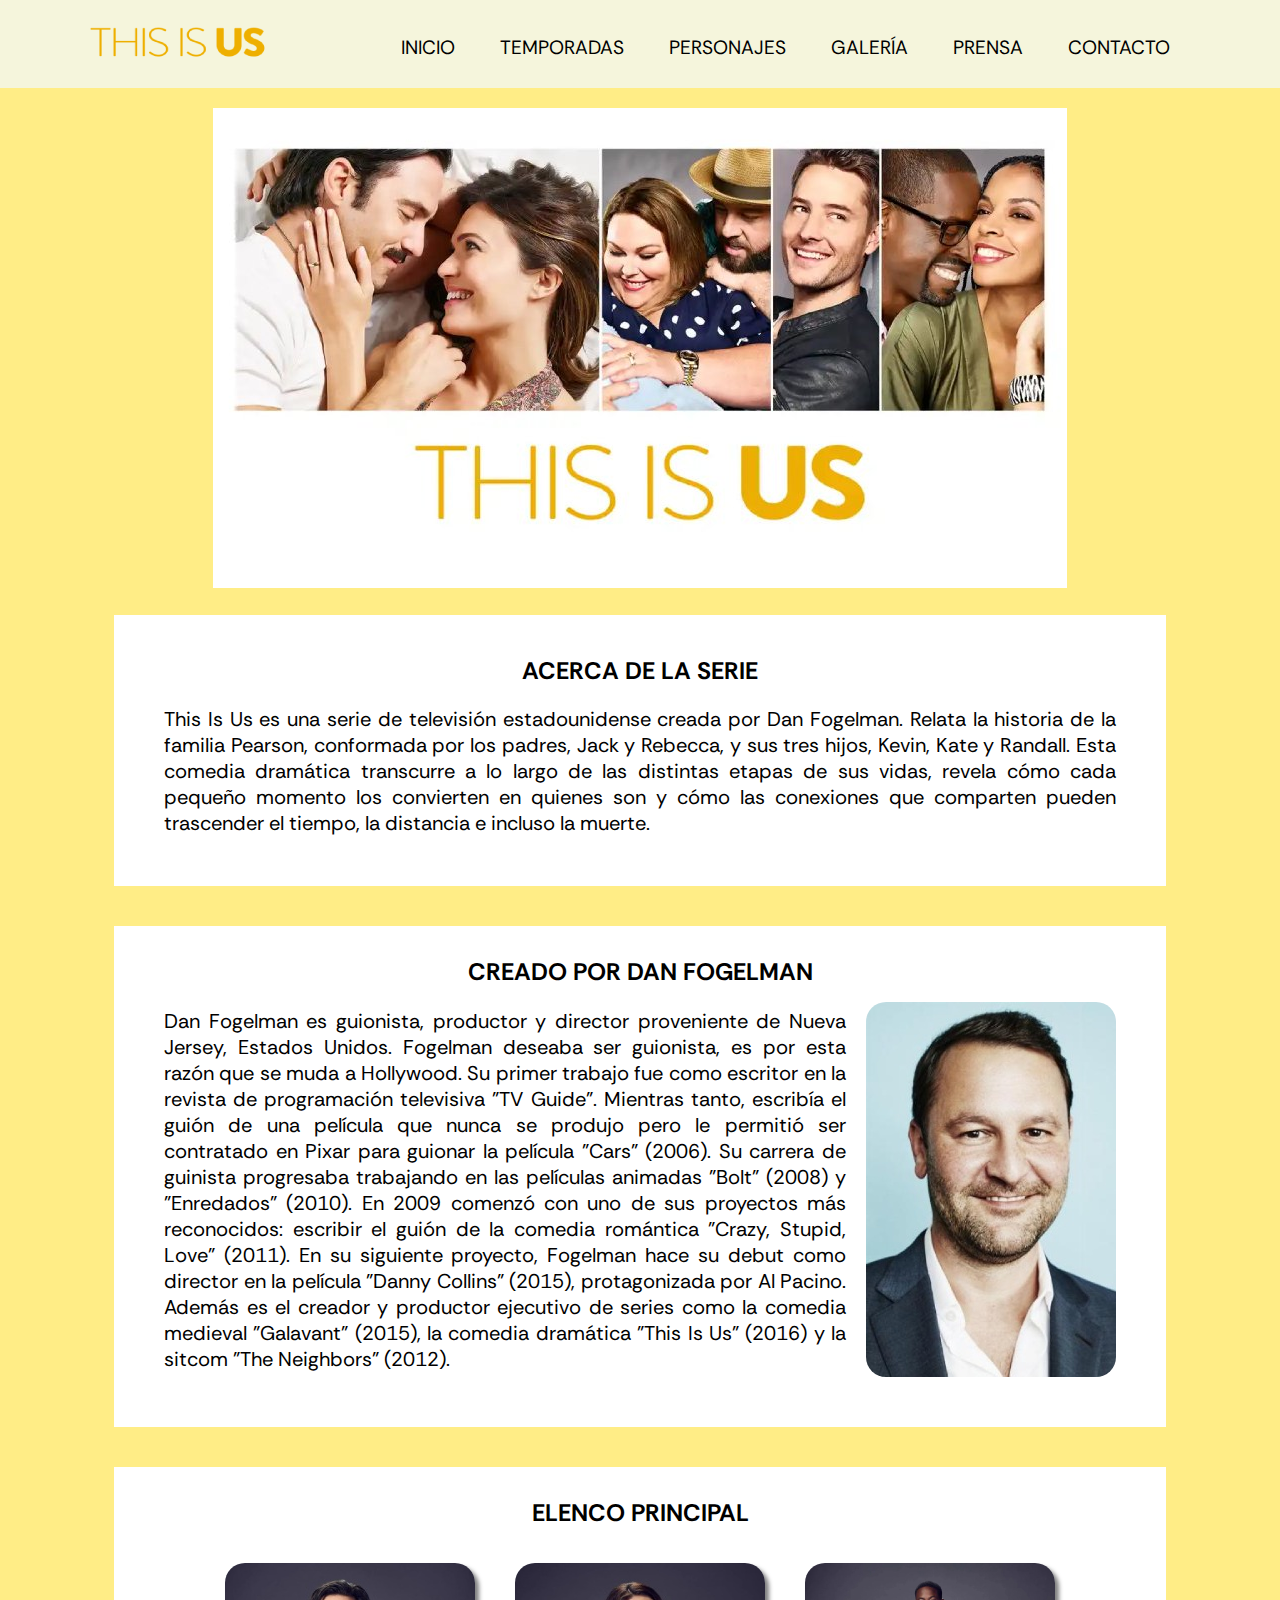
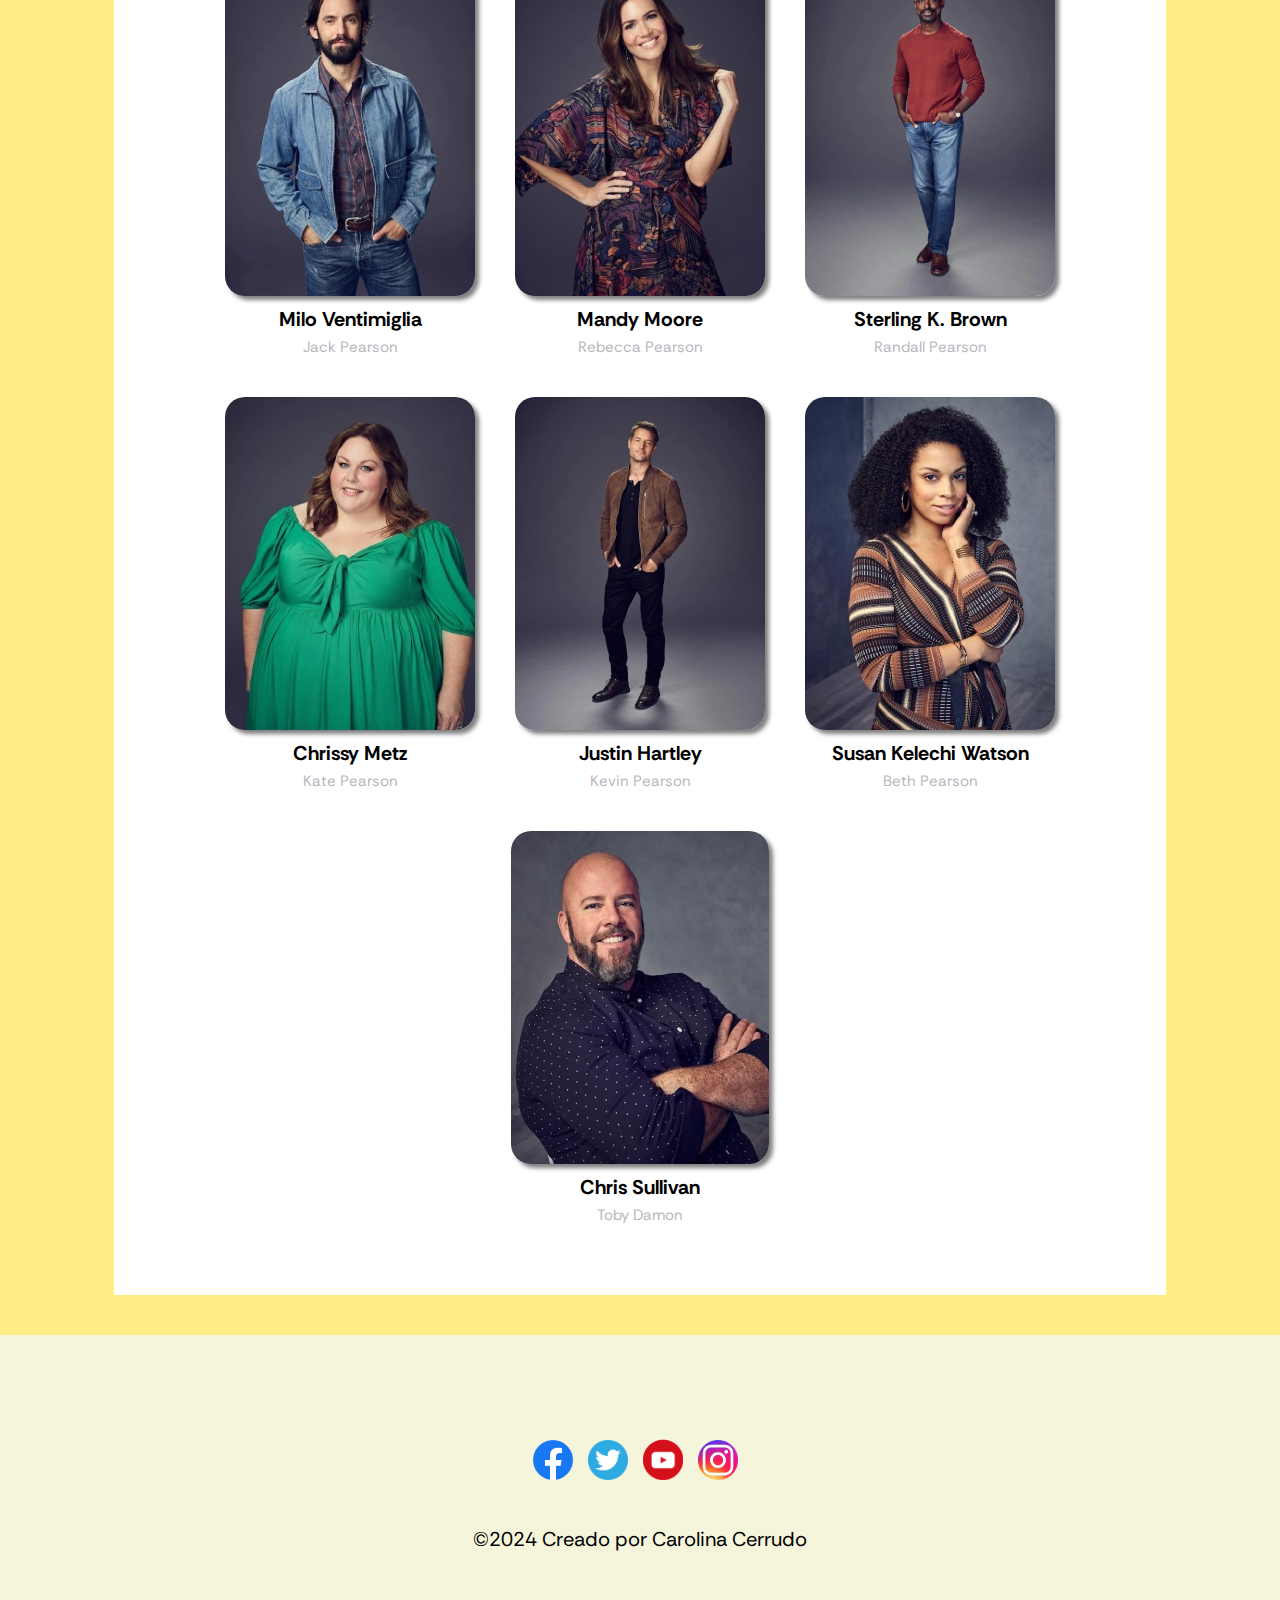
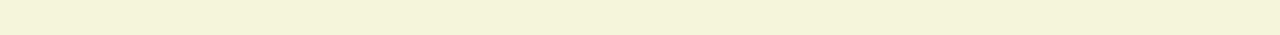
==== index.html @ 48d9b2b4 "Carga" ====
<!DOCTYPE html>
<html lang="es">
<head>
    <meta charset="UTF-8">
    <meta name="viewport" content="width=device-width, initial-scale=1.0">
    <link rel="stylesheet" href="css/estilos.css">
    <link rel="preconnect" href="https://fonts.googleapis.com">
    <link rel="preconnect" href="https://fonts.gstatic.com" crossorigin>
    <link href="https://fonts.googleapis.com/css2?family=Rethink+Sans:ital,wght@0,400..800;1,400..800&display=swap" rel="stylesheet">
    <link rel="icon" href="images/icono.jpg">
    <title>This Is Us</title>
</head>
<body>
    <header>
        <div>
            <a href="index.html"> <img src="images/logo.png" alt="Logo This Is Us"></a>
        </div>
        <nav>
            <ul id="menu_bar">
                <li><a href="index.html">Inicio</a></li>
                <li><a href="temporadas.html">Temporadas</a>
                    <ul class="menu-temporadas">
                        <li><a href=temporadas.html#temporada_1>Temporada 1</a></li>
                        <li><a href=temporadas.html#temporada_2>Temporada 2</a></li>
                        <li><a href=temporadas.html#temporada_3>Temporada 3</a></li>
                        <li><a href=temporadas.html#temporada_4>Temporada 4</a></li>
                        <li><a href=temporadas.html#temporada_5>Temporada 5</a></li>
                        <li><a href=temporadas.html#temporada_6>Temporada 6</a></li>
                    </ul>
                </li>
                <li><a href="personajes.html">Personajes</a>
                    <ul class="menu-personajes">
                        <li><a href="personajes.html#jack_pearson">Jack Pearson</a></li>
                        <li><a href="personajes.html#rebecca_pearson">Rebecca Pearson</a></li>
                        <li><a href="personajes.html#randall_pearson">Randall Pearson</a></li>
                        <li><a href="personajes.html#kate_pearson">Kate Pearson</a></li>
                        <li><a href="personajes.html#kevin_pearson">Kevin Pearson</a></li>
                    </ul>
                </li>
                <li><a href="galeria.html">Galería</a></li>
                <li><a href="prensa.html">Prensa</a></li>
                <li><a href="contacto.html">Contacto</a></li>
            </ul>
        </nav>
    </header>
    <section>
        <article class="principal"></article>
            <div class="slider-frame">
                <ul>
                    <li><img src="images/inicio1.jpg" alt="This Is Us portada"></li>
                    <li><img src="images/inicio2.jpg" alt="This Is Us elenco principal"></li>
                    <li><img src="images/inicio3.jpg" alt="This Is Us familia en el pasado"></li>
                    <li><img src="images/inicio4.jpg" alt="This Is Us Jack y Rebecca"></li>
                </ul>               
            </div>
        </article>
        <article>
            <h1 class="titulo">Acerca de la serie</h1>          
            <p>This Is Us es una serie de televisión estadounidense creada por Dan Fogelman. Relata la historia de la familia Pearson, conformada por los padres, Jack y Rebecca, y sus tres hijos, Kevin, Kate y Randall. Esta comedia dramática transcurre a lo largo de las distintas etapas de sus vidas, revela cómo cada pequeño momento los convierten en quienes son y cómo las conexiones que comparten pueden trascender el tiempo, la distancia e incluso la muerte.</p>
        </article>
        <article>
            <h4>Creado por Dan Fogelman</h4>
            <div class="creador">
                <p>Dan Fogelman es guionista, productor y director proveniente de Nueva Jersey, Estados Unidos. Fogelman deseaba ser guionista, es por esta razón que se muda a Hollywood. Su primer trabajo fue como escritor en la revista de programación televisiva "TV Guide". Mientras tanto, escribía el guión de una película que nunca se produjo pero le permitió ser contratado en Pixar para guionar la película "Cars" (2006). Su carrera de guinista progresaba trabajando en las películas animadas "Bolt" (2008) y "Enredados" (2010). En 2009 comenzó con uno de sus proyectos más reconocidos: escribir el guión de la comedia romántica "Crazy, Stupid, Love" (2011). En su siguiente proyecto, Fogelman hace su debut como director en la película "Danny Collins" (2015), protagonizada por Al Pacino. Además es el creador y productor ejecutivo de series como la comedia medieval "Galavant" (2015), la comedia dramática "This Is Us" (2016) y la sitcom "The Neighbors" (2012).</p>
                <img src="images/dan_fogelman.jpg" alt="Dan Fogelman">
            </div>
        </article>
        <article>
            <h4>Elenco Principal</h4>
            <div class="elenco">
                <div class="actores">
                    <img src="images/milo_ventimiglia.jpg" alt="Milo Ventimiglia">
                    <h5>Milo Ventimiglia</h5>
                    <p>Jack Pearson</p>
                </div>
                <div class="actores">
                    <img src="images/mandy_moore.jpg" alt="Mandy Moore">
                    <h5>Mandy Moore</h5>
                    <p>Rebecca Pearson</p>
                </div>
                <div class="actores">
                    <img src="images/sterling_k_brown.jpg" alt="Sterling K. Brown">
                    <h5>Sterling K. Brown</h5>
                    <p>Randall Pearson</p>
                </div>
                <div class="actores">
                    <img src="images/chrissy_metz.jpg" alt="Chrissy Metz">
                    <h5>Chrissy Metz</h5>
                    <p>Kate Pearson</p>
                </div>
                <div class="actores">
                    <img src="images/justin_hartley.jpg" alt="Justin Hartley">
                    <h5>Justin Hartley</h5>
                    <p>Kevin Pearson</p>
                </div>
                <div class="actores">
                    <img src="images/susan_kelechi_watson.jpg" alt="Susan Kelechi Watson">
                    <h5>Susan Kelechi Watson</h5>
                    <p>Beth Pearson</p>
                </div>
                <div class="actores">
                    <img src="images/chris_sullivan.jpg" alt="Chris Sullivan">
                    <h5>Chris Sullivan</h5>
                    <p>Toby Damon</p>
                </div>
            </div>
            

        </article>
        
    </section>
    <footer>
        <div>
            <a href="https://www.facebook.com/share/RGpkpq467z1L7sNt/" target="_blank"><img src="images/redes/facebook.png" alt="Facebook"></a>
            <a href="https://x.com/NBCThisisUs?t=kOP2rEJjyinNp71wUrFY2w&s=09" target="_blank"><img src="images/redes/twitter.png" alt="Twitter"></a>
            <a href="https://www.youtube.com/@NBCThisisUs"><img src="images/redes/youtube.png" alt="Youtube" target="_blank"></a>
            <a href="https://www.instagram.com/streamthisisus/?hl=es" target="_blank"><img src="images/redes/instagram.png" alt="Instagram"></a>
        </div>
        <div>
            <p>©2024 Creado por Carolina Cerrudo</p>
        </div>
    </footer>
</body>
</html>
---- css/estilos.css ----
* {
	padding: 0px;
	margin: 0px;
	box-sizing: border-box;
}
body{
    background-color:#ffed86;
	font-family: "Rethink Sans", sans-serif;
	font-size: 20px;
}
header{
	position: sticky;
	top: 0;	
	padding-top: 2%;
	padding-right: 7%;
	padding-bottom: 2%;
	padding-left: 7%;
	display: flex;
	justify-content: space-between;
    background-color: #f5f5dc;
}
a{ 
	text-decoration: none;
	color: black;
}
.icon { display: none; }
section{
	max-width: 1300px;
	width: 90%;
	margin-left: auto;
	margin-right: auto;
}
p{
	text-align: justify;
}
h1{
	text-align: center;
	text-transform: uppercase;
	margin-top: 30px;	
	margin-bottom: 30px;
	font-size: 40px;
}
h4{
	font-size: 1.5rem;
	text-transform: uppercase;
	padding-top: 10px;
	padding-bottom: 15px;
	text-align: center;
}
article{
	/*width: 1100px;*/
	padding: 50px;
	padding-top: 20px;
	margin-top: 20px;
	margin-bottom: 40px;
	margin-left: 50px;
	margin-right: 50px;
	background-color: #fff;
	scroll-margin: 120px;
}

/*Barra de navegación*/
nav ul{
	margin-top: 1%;
}
nav ul li{
	display: inline-block;
}
nav ul li a{
	font-size: 1.2rem;
	padding: 20px;
	text-transform: uppercase;
}
nav ul li a:hover{
	color:#F6C324;
	font-weight: 800;
}
/*Desplegable*/
nav ul li ul{
	position: absolute;
	display: none;
	list-style: none;
	background-color: rgb(245, 245, 220, .9);
}
nav ul li:hover ul{
	display: block;
}
nav ul li ul li a{
	display: block;
	padding: 10px;
	
}
.menu-personajes{
	width: 200px;
}
.menu-temporadas{
	width: 150px;
}

/*Inicio*/
.principal{
	width: auto;
	height: auto;
	padding: 10px 10px;
	display: contents;
	justify-content: center;
	align-items: center;
}
.slider-frame{
	width: 854px;
	height: auto;
	margin: 20px auto 0;
	overflow: hidden;
	
}
.slider-frame ul{
	display: flex;
	padding: 0;
	width: 400%;
	animation: slide 20s infinite alternate ease-in-out;
}
.slider-frame ul li{
	list-style: none;
	width: 100%;
}
.slider-frame img{
	width: 100%;
}
@keyframes slide{
	0% {margin-left: 0%}
	20% {margin-left: 0%}	

	25% {margin-left: -100%}
	45% {margin-left: -100%}	

	50% {margin-left: -200%}
	70% {margin-left: -200%}
	
	75% {margin-left: -300%}
	100% {margin-left: -300%}
}
.titulo{
	font-size: 1.5rem;
	margin: 20px;
}
.creador{
	display: flex;
	align-items: center;
}
.creador img{
	margin-left: 20px;
	border-radius: 20px;
}
.elenco{
	display: flex;
	flex-wrap: wrap;
	justify-content: center;
}
.actores{
	display: flex;
	flex-direction: column;
	justify-content: center;
	margin: 20px;
}
.actores img{
	border-radius: 20px;
	box-shadow: 4px 4px 4px rgba(0, 0, 0, 0.5);
}
.actores h5{
	font-size: 20px;
	text-align: center;
	margin: 10px;
	margin-bottom: 5px;
}
.actores p{
	font-size: 15px;
	color: #B9B7BD;
	text-align: center;
}

/*Temporadas*/
/*.temporadas article{
	height: 350px;	
}*/
/*.temporada-impar div img{
	float:left;
	margin-right: 20px;
	margin-bottom: 50px;
}
.temporada-par div img{
	float:right;
	margin-left: 20px;
	margin-bottom: 50px;
}*/
.temporada-par div, .temporada-impar div{
	display: flex;
	justify-content: center	;
}
.temporada-par div img{
	margin-left: 20px;
}
.temporada-impar div img{
	margin-right: 20px;
}

/*Personajes*/
.personajes div{
	display: flex;
	flex-wrap: wrap;
	justify-content: center;
	padding-left: 30px;
	padding-right: 30px;
	padding-bottom: 10px;
}
.imagenes-personajes{
	border-radius: 20px;
	box-shadow: 4px 4px 4px rgba(0, 0, 0, 0.5);
}

/*Galeria*/
.galeria{
	display: flex;
	flex-wrap: wrap;
	justify-content: center;
}
.galeria a{
	padding: 10px
}
.galeria a img{
	border-radius: 20px;
	box-shadow: 4px 4px 4px rgba(0, 0, 0, 0.5);
}

/*Prensa*/
.critica p span{
	color: #B9B7BD;
}
.medio{
	text-align: left;
}
.critica{
	box-shadow: 5px 5px 5px rgba(0, 0, 0, 0.5);
}
.critica div{
	display: flex;
	align-items: center;
}
.critica img{
	max-width: 3rem;
	width: 100%;
	height: auto;
	margin: 10px;
}

/*Contacto*/
form{
	display: flex;
	flex-direction: column;
	padding: 40px;
	margin: 40px;
	margin-top: 20px;
	box-shadow: 0px 0px 20px rgba(0, 0, 0, 0.5);
	border-radius: 20px;
}
input, textarea{
	padding: 15px;	
	border-radius: 20px;
	margin-bottom: 20px;
	background-color: #F7F9A7;
	border: 2px solid #FFF387;
}
label{
	padding: 10px;
}
button{
	font-size: 20px;
	font-family: "Rethink Sans", sans-serif;
	background-color: #FFF387;
	border: 0;
	border-radius: 20px;
	padding: 15px;
	margin: 20px;
	cursor: pointer;
}
.contacto div{
	display: flex;
	justify-content: center;
	align-items: center;
}
.contacto div img{
	max-width: 2.5rem;
	width: 200%;
	height: auto;
	margin: 10px;
}

/*Footer*/
footer{
	display: flex;
	flex-direction: column;
	justify-content: center;
	align-items: center;
	height: 300px;
	background-color: beige;
}
footer div img{
	max-width: 2.5rem;
	width: 200%;
	height: auto;
	margin-right: 10px;
	margin-bottom: 40px;
	margin-top: 20px;
}

/*Media Queries*/
@media (max-width: 480px) { 
	header{
		align-items: center;
		justify-content: space-around;
		flex-wrap: wrap;
		position: sticky;
		top: 0;
		z-index: 1;
	}
	header div, header a {
		flex: 1 0 50%;
	}
	header nav {
		flex-basis: 100%;
	}
	.icon {
		display: block;
		padding-right: 0.6rem;
		text-align: right;
	}
	nav ul {
		display: none;
	}
	nav.responsive ul {
		display: block;
	}
	nav.responsive ul li {
		display: block;
		text-align: center;
		padding: 0.5rem;
	}
	nav.responsive ul li a {
		padding-right: 0;
	}
	section{
		max-width: 480px;
		width: 100%;
		margin-left: auto;
		margin-right: auto;
	}
	.slider-frame{
		width: auto;
		height: auto;
		margin: 20px auto 0;
		overflow: hidden;
		
	}
	article{
		width: 90%;
	}
	/*
	.principal{
		height: 250px;
		padding: 10%;
	}
	.secundario{
		margin-top: 1%;
		display: block;
	}
	.secundario div{
		margin-right: auto;
		margin-left: auto;
		width: 90%;
	}
	.secundario div a img{
		margin-bottom: 1rem;
	}*/
	h1{
		font-size: 1.5rem;
	}
	h4{
		font-size: 1rem;
	}
	p{
		font-size: 0.8rem;
	}
	footer{
		width: 100%;
		max-width: 100%;
		margin: 0;
	}
	footer div img{
		margin-bottom: 20px;
	}
	footer div p{
		margin-bottom: 10px;
	}
	}
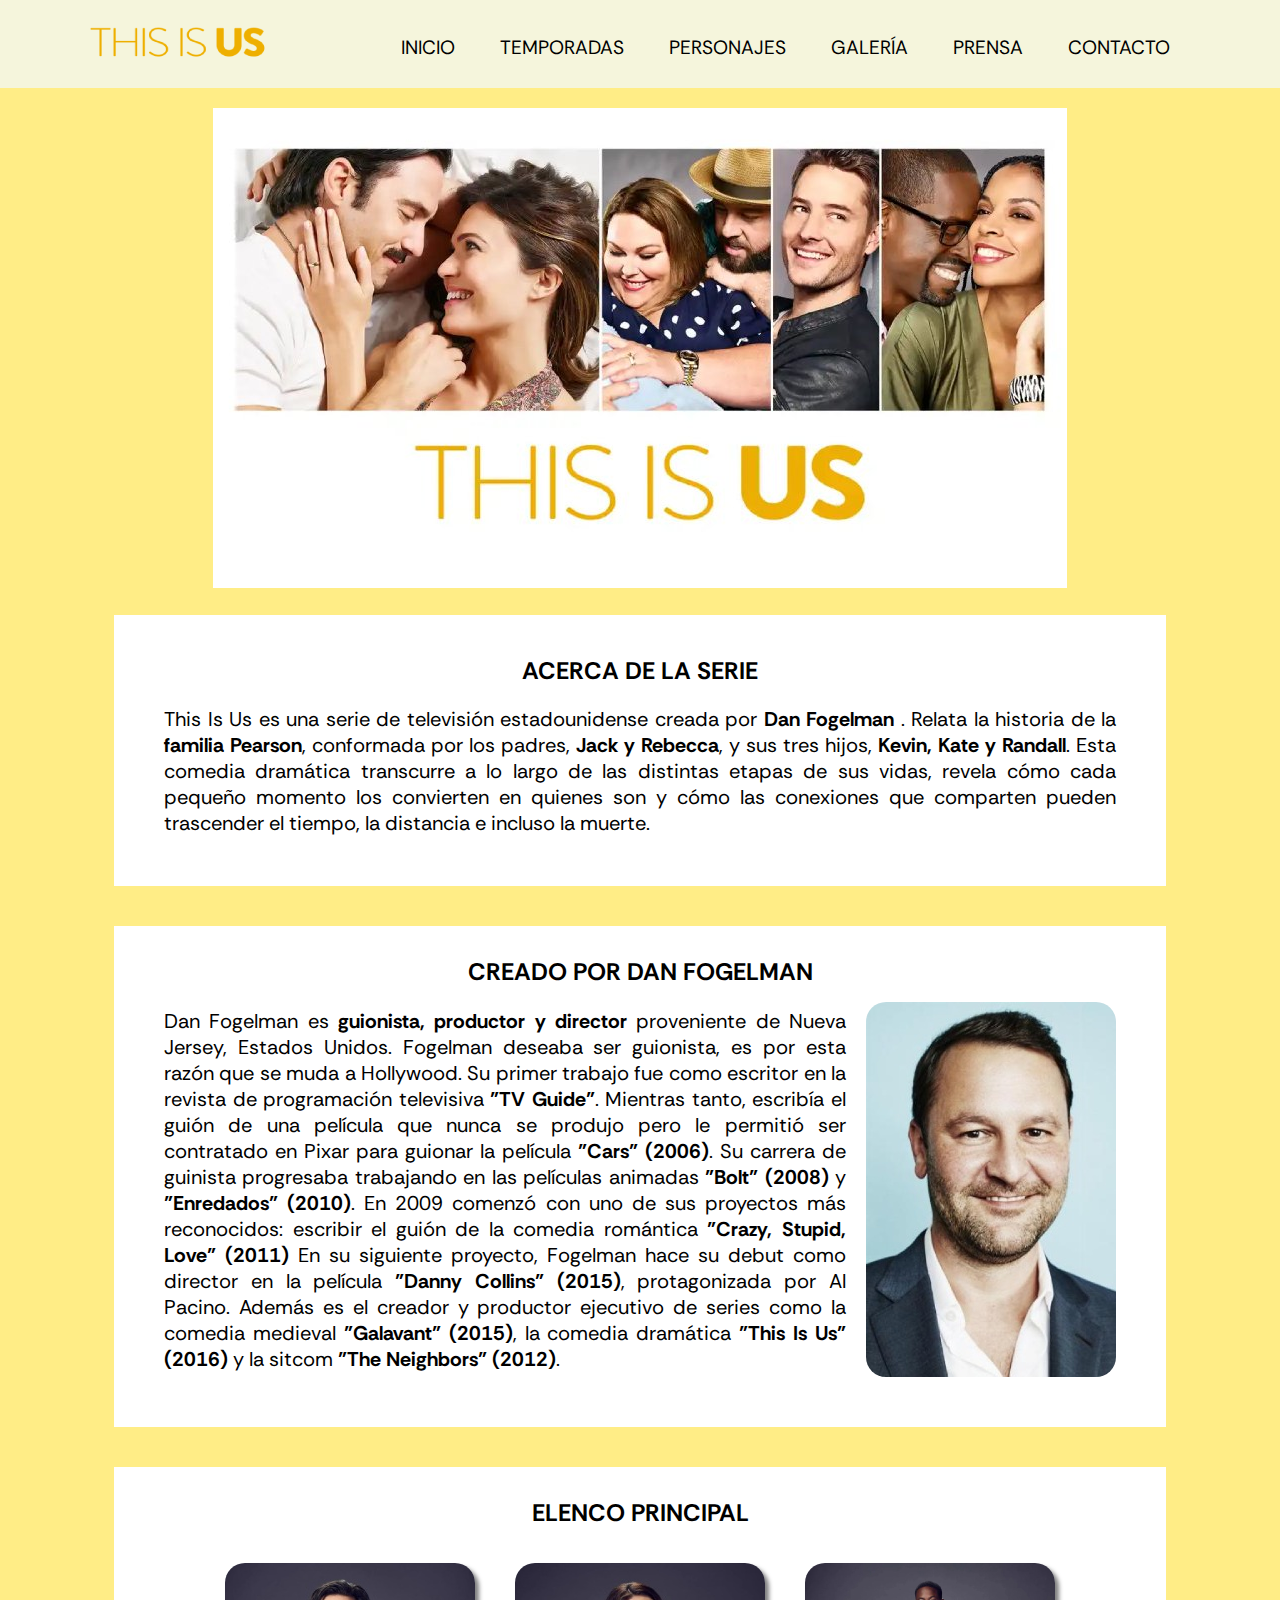
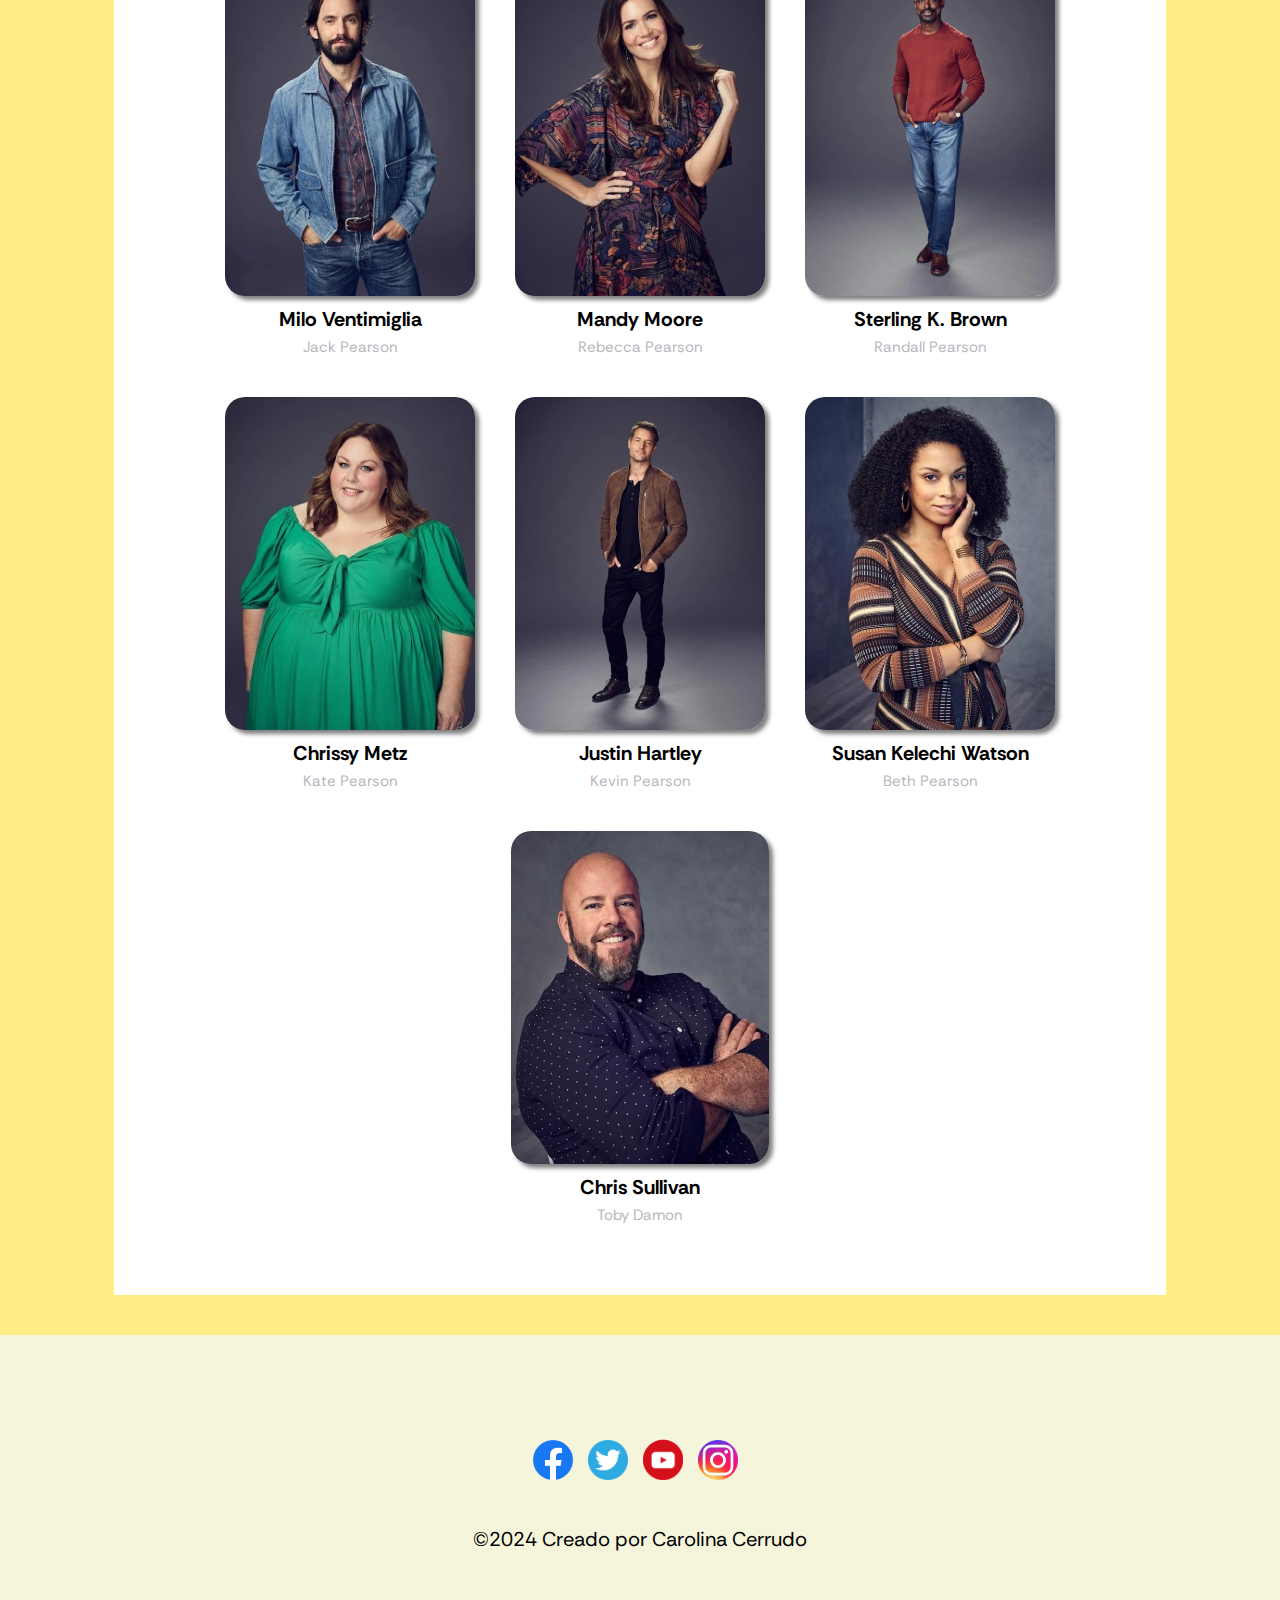
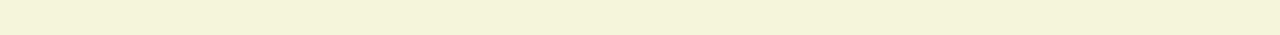
==== commit 75410ffd: "Media Queries" ====
--- a/index.html
+++ b/index.html
@@ -7,6 +7,7 @@
     <link rel="preconnect" href="https://fonts.googleapis.com">
     <link rel="preconnect" href="https://fonts.gstatic.com" crossorigin>
     <link href="https://fonts.googleapis.com/css2?family=Rethink+Sans:ital,wght@0,400..800;1,400..800&display=swap" rel="stylesheet">
+    <link rel="stylesheet" href="https://cdnjs.cloudflare.com/ajax/libs/font-awesome/4.7.0/css/font-awesome.min.css">
     <link rel="icon" href="images/icono.jpg">
     <title>This Is Us</title>
 </head>
@@ -15,8 +16,9 @@
         <div>
             <a href="index.html"> <img src="images/logo.png" alt="Logo This Is Us"></a>
         </div>
-        <nav>
-            <ul id="menu_bar">
+        <a href="javascript:void(0);" class="icon" onclick="myFunction()"><i class="fa fa-bars"></i></a>
+        <nav id="menu_bar" class="">
+            <ul>
                 <li><a href="index.html">Inicio</a></li>
                 <li><a href="temporadas.html">Temporadas</a>
                     <ul class="menu-temporadas">
@@ -56,12 +58,12 @@
         </article>
         <article>
             <h1 class="titulo">Acerca de la serie</h1>          
-            <p>This Is Us es una serie de televisión estadounidense creada por Dan Fogelman. Relata la historia de la familia Pearson, conformada por los padres, Jack y Rebecca, y sus tres hijos, Kevin, Kate y Randall. Esta comedia dramática transcurre a lo largo de las distintas etapas de sus vidas, revela cómo cada pequeño momento los convierten en quienes son y cómo las conexiones que comparten pueden trascender el tiempo, la distancia e incluso la muerte.</p>
+            <p>This Is Us es una serie de televisión estadounidense creada por <strong>Dan Fogelman</strong> . Relata la historia de la <strong>familia Pearson</strong>, conformada por los padres, <strong>Jack y Rebecca</strong>, y sus tres hijos, <strong>Kevin, Kate y Randall</strong>. Esta comedia dramática transcurre a lo largo de las distintas etapas de sus vidas, revela cómo cada pequeño momento los convierten en quienes son y cómo las conexiones que comparten pueden trascender el tiempo, la distancia e incluso la muerte.</p>
         </article>
         <article>
             <h4>Creado por Dan Fogelman</h4>
             <div class="creador">
-                <p>Dan Fogelman es guionista, productor y director proveniente de Nueva Jersey, Estados Unidos. Fogelman deseaba ser guionista, es por esta razón que se muda a Hollywood. Su primer trabajo fue como escritor en la revista de programación televisiva "TV Guide". Mientras tanto, escribía el guión de una película que nunca se produjo pero le permitió ser contratado en Pixar para guionar la película "Cars" (2006). Su carrera de guinista progresaba trabajando en las películas animadas "Bolt" (2008) y "Enredados" (2010). En 2009 comenzó con uno de sus proyectos más reconocidos: escribir el guión de la comedia romántica "Crazy, Stupid, Love" (2011). En su siguiente proyecto, Fogelman hace su debut como director en la película "Danny Collins" (2015), protagonizada por Al Pacino. Además es el creador y productor ejecutivo de series como la comedia medieval "Galavant" (2015), la comedia dramática "This Is Us" (2016) y la sitcom "The Neighbors" (2012).</p>
+                <p>Dan Fogelman es <strong>guionista, productor y director</strong> proveniente de Nueva Jersey, Estados Unidos. Fogelman deseaba ser guionista, es por esta razón que se muda a Hollywood. Su primer trabajo fue como escritor en la revista de programación televisiva <strong>"TV Guide"</strong>. Mientras tanto, escribía el guión de una película que nunca se produjo pero le permitió ser contratado en Pixar para guionar la película <strong>"Cars" (2006)</strong>. Su carrera de guinista progresaba trabajando en las películas animadas <strong>"Bolt" (2008)</strong> y <strong>"Enredados" (2010)</strong>. En 2009 comenzó con uno de sus proyectos más reconocidos: escribir el guión de la comedia romántica <strong>"Crazy, Stupid, Love" (2011)</strong> En su siguiente proyecto, Fogelman hace su debut como director en la película <strong>"Danny Collins" (2015)</strong>, protagonizada por Al Pacino. Además es el creador y productor ejecutivo de series como la comedia medieval <strong>"Galavant" (2015)</strong>, la comedia dramática <strong>"This Is Us" (2016)</strong> y la sitcom <strong>"The Neighbors" (2012)</strong>.</p>
                 <img src="images/dan_fogelman.jpg" alt="Dan Fogelman">
             </div>
         </article>
@@ -104,10 +106,7 @@
                     <p>Toby Damon</p>
                 </div>
             </div>
-            
-
         </article>
-        
     </section>
     <footer>
         <div>
@@ -120,5 +119,16 @@
             <p>©2024 Creado por Carolina Cerrudo</p>
         </div>
     </footer>
+    <script type="text/javascript">
+        function myFunction() {
+        var x = document.getElementById("menu_bar");
+        if (x.className === "") {
+            x.className += " responsive";
+        } else {
+            x.className = "";
+        }
+        }
+    
+    </script>
 </body>
 </html>--- a/css/estilos.css
+++ b/css/estilos.css
@@ -48,7 +48,6 @@
 	text-align: center;
 }
 article{
-	/*width: 1100px;*/
 	padding: 50px;
 	padding-top: 20px;
 	margin-top: 20px;
@@ -347,6 +346,14 @@
 	nav.responsive ul li a {
 		padding-right: 0;
 	}
+	nav.responsive ul li ul{
+		display: none;
+	}
+	article{
+		margin-left: 20px;
+		margin-right: 20px;
+		padding: 30px;
+	}
 	section{
 		max-width: 480px;
 		width: 100%;
@@ -360,26 +367,52 @@
 		overflow: hidden;
 		
 	}
-	article{
-		width: 90%;
-	}
-	/*
-	.principal{
-		height: 250px;
-		padding: 10%;
-	}
-	.secundario{
-		margin-top: 1%;
-		display: block;
-	}
-	.secundario div{
-		margin-right: auto;
-		margin-left: auto;
-		width: 90%;
-	}
-	.secundario div a img{
-		margin-bottom: 1rem;
-	}*/
+	.creador{
+		flex-direction: column-reverse;		
+	}
+	.creador img{
+		width: 50%;
+		margin-bottom: 20px;
+	}
+	.actores{
+		width: 35%;
+	}
+	.temporada-impar div img, .temporada-par div img{
+		width: 50%;
+	}
+	.temporada-impar div{
+		display: flex;
+		flex-direction: column;
+		align-items: center;
+	}
+	.temporada-par div{
+		display: flex;
+		flex-direction: column-reverse;
+		align-items: center;
+	}
+	.personajes article{
+		padding: 20px;
+	}
+	.personajes div{
+		padding-left: 20px;
+		padding-right: 20px;
+		padding-bottom: 10px;
+	}
+	.imagenes-personajes{
+		width: 50%;
+	}
+	.galeria{
+		display: grid;
+		grid-template-columns: repeat(2, 1fr);
+		padding: 20px;
+	}
+	.galeria a img{
+		width: 80%;
+	}
+	form{
+		margin:10px;
+		padding: 20px;
+	}
 	h1{
 		font-size: 1.5rem;
 	}
